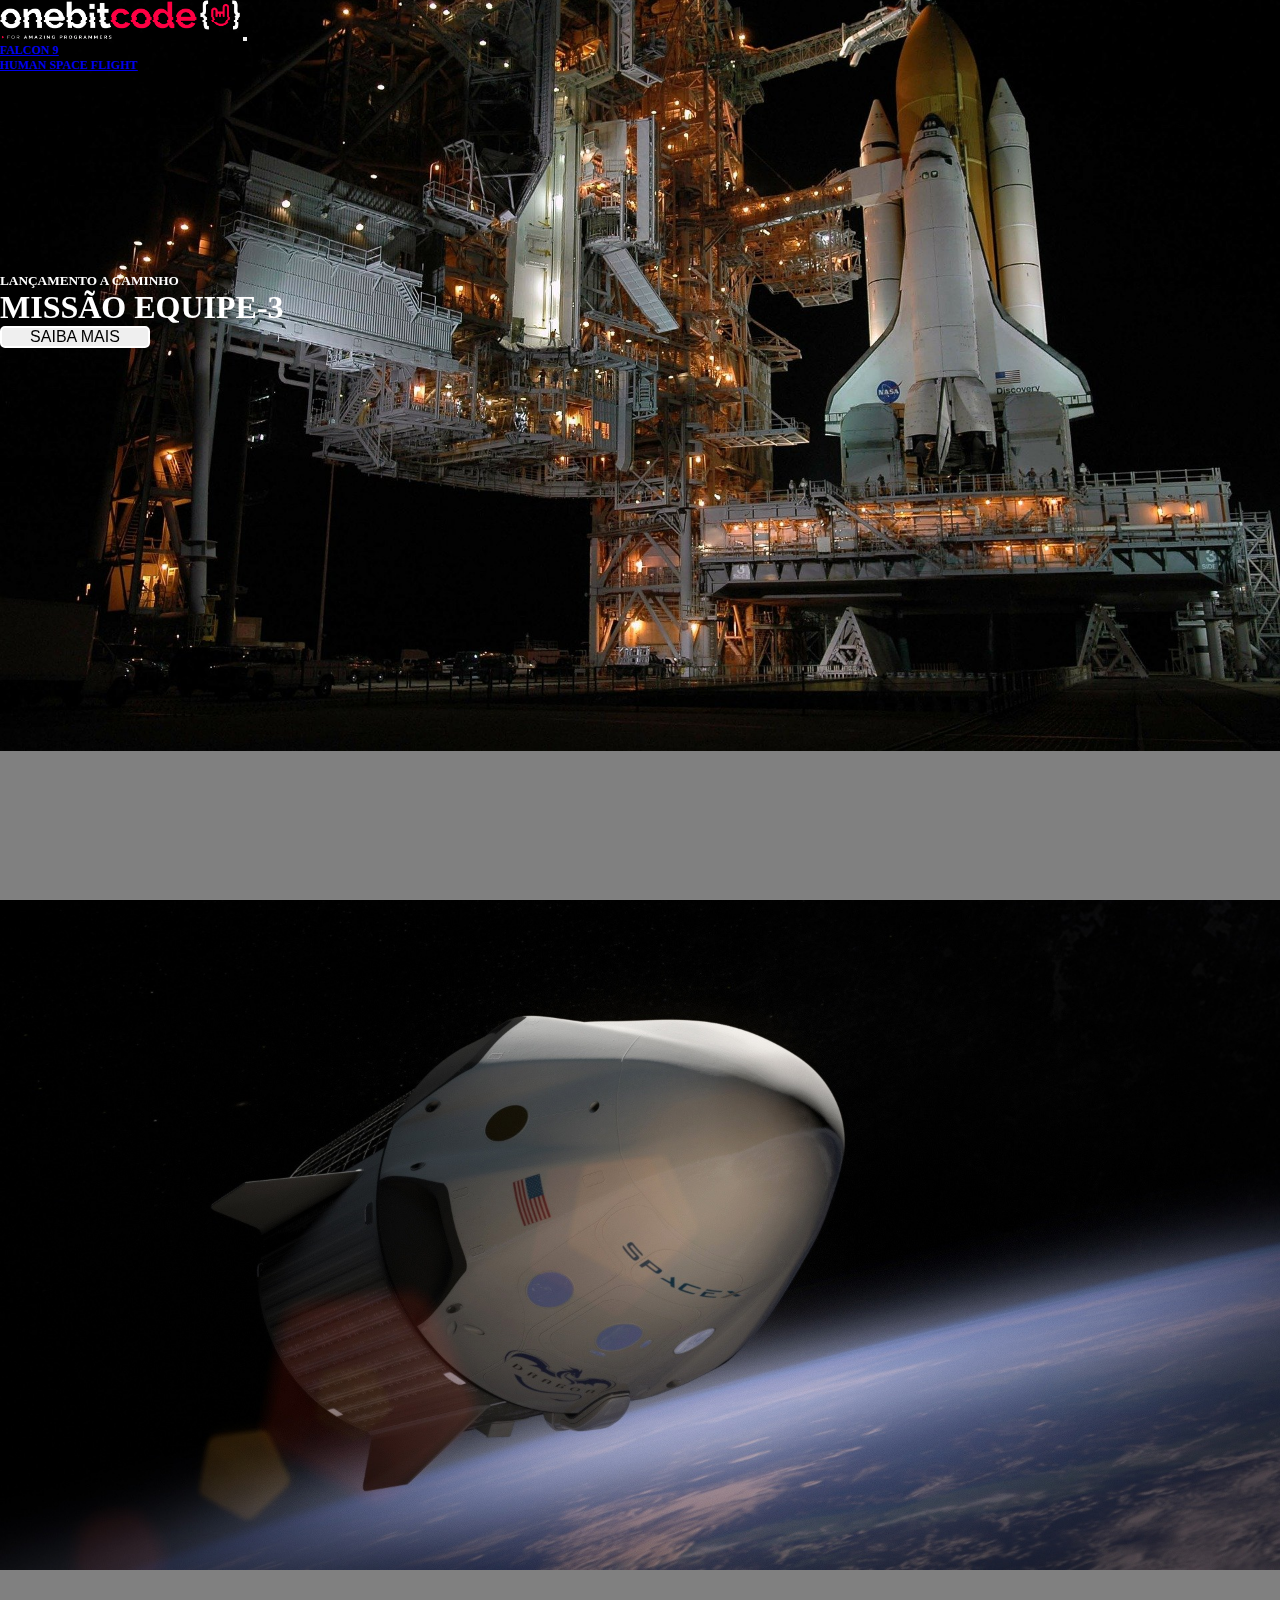
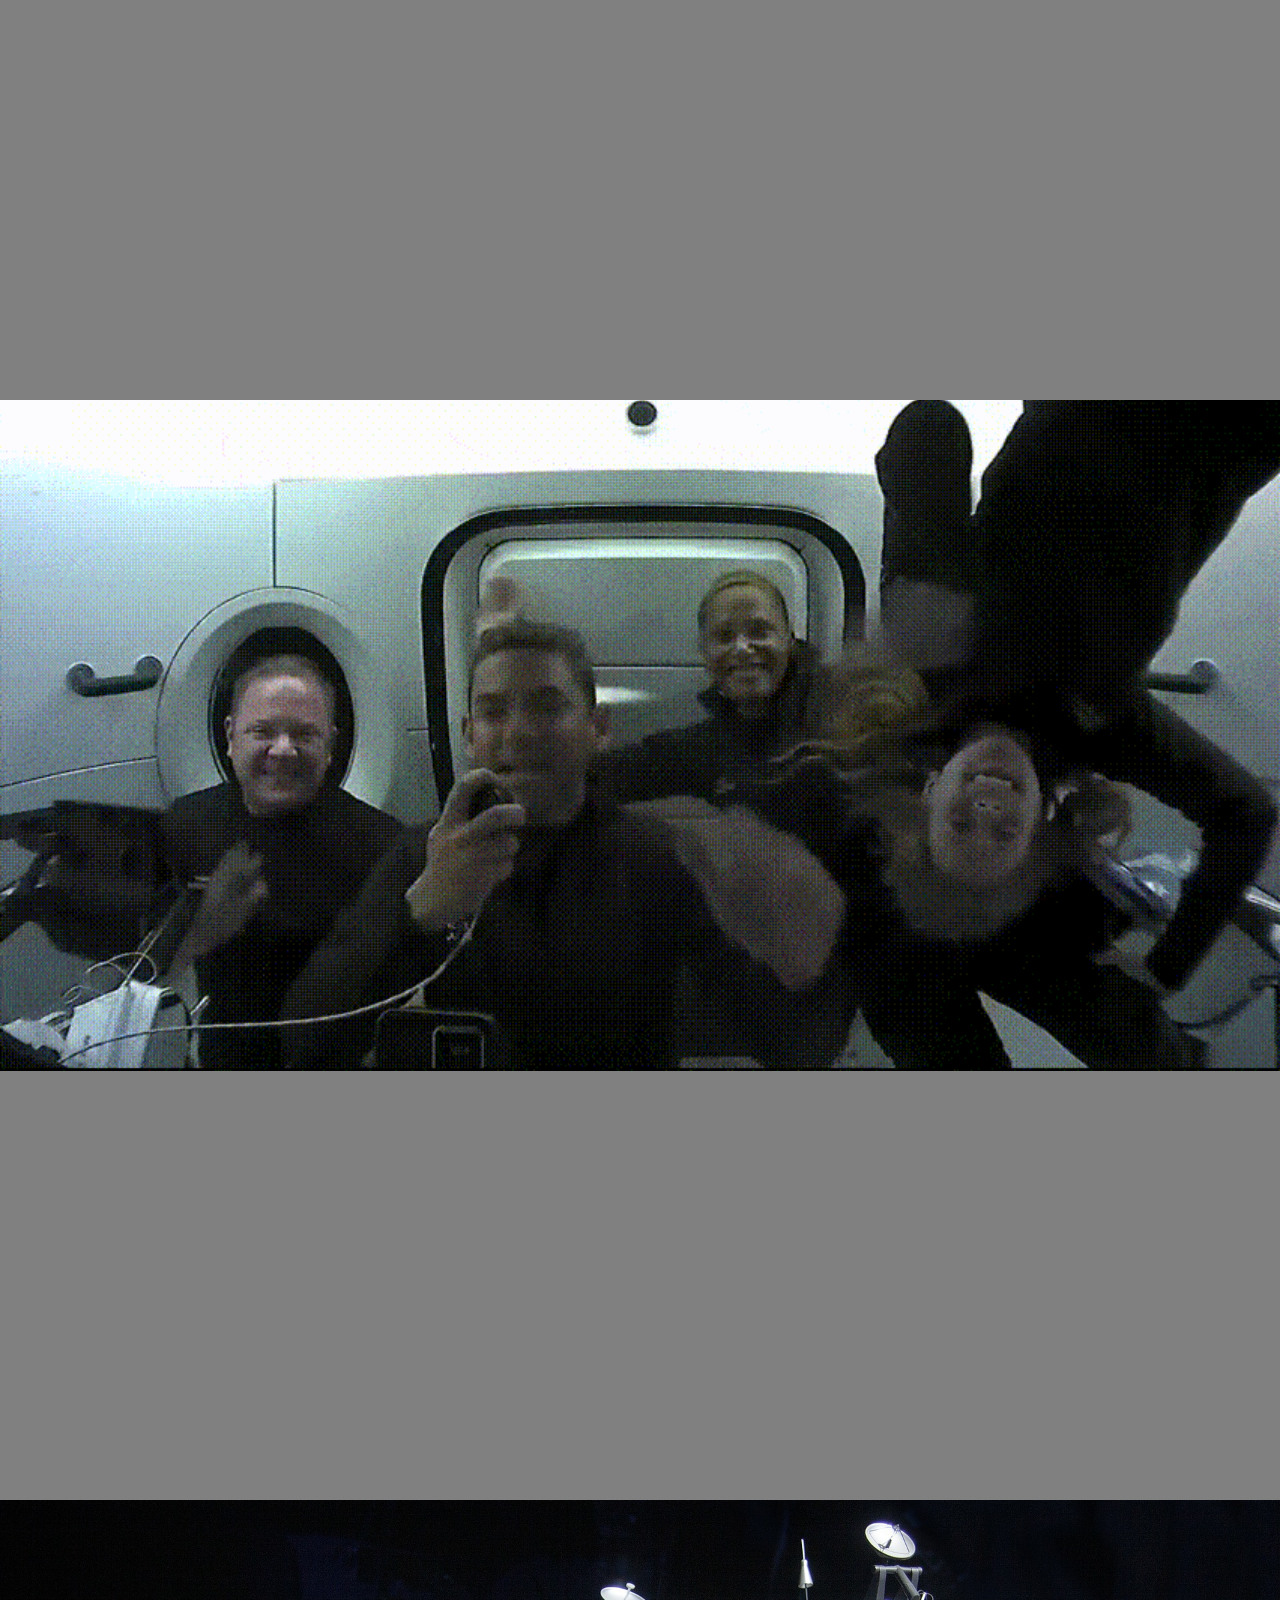
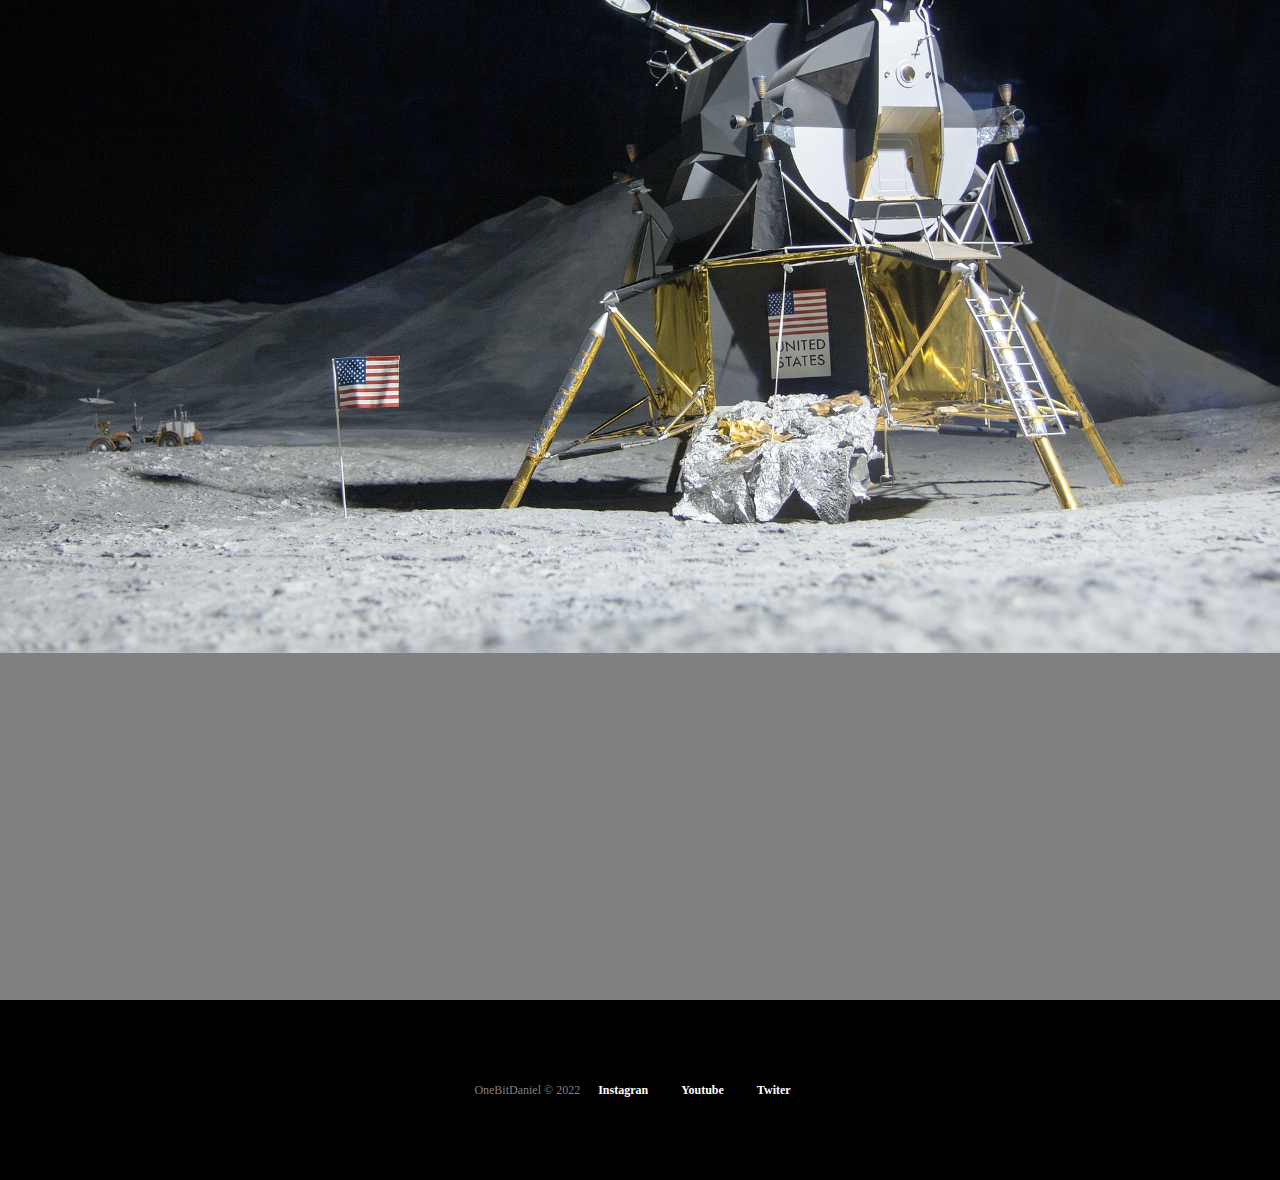
==== index.html @ efc18a8a "Pages created for a desktop width" ====
<!DOCTYPE html>
<html lang="pt-br">

<head>
  <meta charset="UTF-8">
  <meta http-equiv="X-UA-Compatible" content="IE=edge">
  <meta name="viewport" content="width=device-width, initial-scale=1.0">

  <!-- lib animation -->
  <link rel="stylesheet" href="https://unpkg.com/aos@next/dist/aos.css" />

  <!-- Bootstrap -->
  <link href="https://cdn.jsdelivr.net/npm/bootstrap@5.2.0/dist/css/bootstrap.min.css" rel="stylesheet"
    integrity="sha384-gH2yIJqKdNHPEq0n4Mqa/HGKIhSkIHeL5AyhkYV8i59U5AR6csBvApHHNl/vI1Bx" crossorigin="anonymous">

  <!-- Favicom -->
  <link rel="shortcut icon" href="./Imagens/favicon.png" type="image/x-icon">

  <!-- css -->
  <link rel="stylesheet" href="./css/style.css">

  <title>Projeto Insp SpaceX</title>
</head>

<body class="body-home" >
  <div class="container-fluid container1">
    <header class="header pt-4
        ">
      <nav class=" navbar navbar-expand-lg">
        <div class="container">
          <a class="navbar-brand" href="#"><img class="nav-logo " src="./Imagens/logo-obc-2021-darkbg.png" alt=""></a>
          <button class="navbar-toggler" type="button" data-bs-toggle="collapse" data-bs-target="#navbarNav"
            aria-controls="navbarNav" aria-expanded="false" aria-label="Toggle navigation">
            <span class="navbar-toggler-icon"></span>
          </button>
          <div class="collapse navbar-collapse" id="navbarNav">
            <ul class="navbar-nav">
              <li class="nav-item px-2">
                <a class="nav-link text-white active" aria-current="page" href="./pages/falcon9.html">FALCON 9</a>
              </li>
              <li class="nav-item">
                <a class="nav-link text-white active" aria-current="page" href="./pages/human.html">HUMAN SPACE FLIGHT</a>
              </li>
            </ul>
          </div>
        </div>
      </nav>
    </header>
    <div class="content1 container" data-aos="fade-up" data-aos-duration="3000">
      <h5>LANÇAMENTO A CAMINHO</h5>
      <h1 class="mb-5">MISSÃO EQUIPE-3</h1>
      <button type="button" class="btn btn-outline-light btn-lg btn-saiba-mais py-3 px-4">SAIBA MAIS</button>
    </div>
  </div>
  <div class="container-fluid container2 ">
    <div class="content2 container " data-aos-duration="3000" data-aos="fade-right">
      <h5>MISSÃO CONCLUÍDA</h5>
      <h1 class="mb-5">MISSÃO EQUIPE-2 RETORNOU PARA A TERRA</h1>
      <button type="button" class="btn btn-outline-light btn-lg btn-saiba-mais py-3 px-4">SAIBA MAIS</button>
    </div>
  </div>
  <div class="container-fluid container3">
    <div class="content2 container " data-aos-duration="3000" data-aos="fade-down">
      <h5>MISSÃO CONCLUÍDA</h5>
      <h1 class="mb-5">DRAGON RETORNOU PARA A TERRA</h1>
      <button type="button" class="btn btn-outline-light btn-lg btn-saiba-mais py-3 px-4">SAIBA MAIS</button>
    </div>
  </div>
  <div class="container-fluid container4">
    <div class="content2 container " data-aos-duration="3000" data-aos="fade-down-right">
      <h1 class="mb-5">STARSHIP POUSA ASTRONAUTAS DA NASA NA LUA</h1>
      <button type="button" class="btn btn-outline-light btn-lg btn-saiba-mais py-3 px-4">SAIBA MAIS</button>
    </div>
  </div>
  <div class="container-fluid footer p-5">
    <footer class="text-white">
      <p class="px-2p-footer">OneBitDaniel &copy; 2022</p>
      <a class="links-footer" href="">Instagran</a>
      <a href="" class="links-footer">Youtube</a>
      <a href="" class="links-footer">Twiter</a>
      
    </footer>
  </div>








  <!-- lib animation -->
  <script src="https://unpkg.com/aos@next/dist/aos.js"></script>
  <script>
    AOS.init();
  </script>

  <!-- Bootstrap -->
  <script src="https://cdn.jsdelivr.net/npm/bootstrap@5.2.0/dist/js/bootstrap.bundle.min.js"
    integrity="sha384-A3rJD856KowSb7dwlZdYEkO39Gagi7vIsF0jrRAoQmDKKtQBHUuLZ9AsSv4jD4Xa"
    crossorigin="anonymous"></script>
</body>

</html>
---- css/style.css ----
/* Colors */
/* Home */
* {
  margin: 0;
  padding: 0;
}

.body-home {
  background-color: gray;
  color: white;
}
.body-home .container1 {
  background-image: url("../../Imagens/home/01.jpg");
  background-repeat: no-repeat;
  background-size: 100%;
  width: 100%;
  background-position: 0px -100px;
  height: 100vh;
}
.body-home .content1 {
  margin-top: 200px;
}
.body-home .container2 {
  background-image: url("../../Imagens/home/03.jpg");
  background-repeat: no-repeat;
  background-size: 100%;
  width: 100%;
  height: 100vh;
  padding-top: 200px;
  background-position: 0 -50px;
}
.body-home .content2 {
  display: flex;
  flex-direction: column;
  padding-right: 45%;
}
.body-home .container3 {
  background-image: url("../../Imagens/home/02.gif");
  background-repeat: no-repeat;
  background-size: 100%;
  width: 100%;
  height: 100vh;
  padding-top: 200px;
  background-position: 0 -50px;
}
.body-home .container4 {
  background-image: url("../../Imagens/home/04.jpg");
  background-repeat: no-repeat;
  background-size: 100%;
  width: 100%;
  height: 100vh;
  padding-top: 200px;
  background-position: 0 -100px;
}

.links-footer {
  text-decoration: none;
  color: white;
  padding: 15px;
  font-weight: bold;
}

.header {
  font-size: 12px;
  font-weight: bold;
}

.nav-logo {
  width: 240px;
}

.btn-saiba-mais {
  border-radius: 5px;
  border: 2px solid white;
  width: 150px;
  font-size: 16px;
}

.footer {
  height: 20vh;
  background-color: black;
  display: flex;
  justify-content: center;
  align-items: center;
  text-align: center;
  flex-wrap: wrap;
  gap: 10px;
  font-size: 12px;
}
.footer p {
  display: inline;
  color: gray;
}

/* falcon */
.body-falcon9 {
  background-color: black;
  color: rgb(255, 255, 255);
}
.body-falcon9 .container1 {
  background-image: url("../../Imagens/falcon9/01.jpg");
  background-repeat: no-repeat;
  background-size: cover;
  background-position: center;
  height: 100vh;
}
.body-falcon9 .content1 {
  display: flex;
  justify-content: center;
  flex-direction: column;
  height: 80vh;
  text-align: center;
  color: rgb(0, 0, 0);
}
.body-falcon9 .content1 h1 {
  font-size: 90px;
  font-weight: bold;
}
.body-falcon9 .content1 p {
  font-weight: 500;
}
.body-falcon9 .container2 {
  background-color: black;
  height: 40vh;
}
.body-falcon9 .container2 .content2 {
  display: flex;
  justify-content: space-around;
  align-items: center;
  text-align: center;
  height: 40vh;
}
.body-falcon9 .container2 .content2 h2 {
  font-size: 90px;
}
.body-falcon9 .container2 .content2 p {
  font-size: 20px;
  font-weight: 400;
}
.body-falcon9 .container3 {
  background-image: url("../../Imagens/falcon9/02.jpg");
  background-repeat: no-repeat;
  background-size: cover;
  background-position: center;
  height: 100vh;
}
.body-falcon9 .container3 .content3 {
  display: flex;
  width: 45vw;
  font-size: 24px;
  font-weight: 400;
  display: flex;
  align-items: center;
  height: 100vh;
  line-height: 50px;
}
.body-falcon9 .container4 {
  height: 100vh;
}
.body-falcon9 .container4 .content4 {
  height: 100vh;
}
.body-falcon9 .container4 .content4 .c1 {
  height: 100vh;
  width: 100vw;
  background-image: url("../../Imagens/falcon9/03.jpg");
  background-repeat: no-repeat;
  background-size: cover;
  background-position: center;
}
.body-falcon9 .container4 .content4 .c1 .c1-item1 {
  display: flex;
  flex-direction: column;
  width: 40vw;
  margin-left: 200px;
  justify-content: center;
  height: 100vh;
}
.body-falcon9 .container4 .content4 .c1 .c1-item1 p {
  font-size: 16px;
}
.body-falcon9 .container4 .content4 .c1 .c1-item1 h3 {
  font-size: 32px;
}
.body-falcon9 .container4 .content4 .c1 .c1-item1 table tr td {
  font-size: 20px;
  border-bottom: white 1px solid;
  padding: 10px;
}
.body-falcon9 .container4 .content4 .c2 {
  background-image: url(../../Imagens/falcon9/04.jpg);
  background-repeat: no-repeat;
  background-position: center;
  background-size: cover;
  height: 100vh;
}
.body-falcon9 .container4 .content4 .c2 div {
  display: flex;
  flex-direction: column;
  width: 30vw;
  margin-left: 200px;
  justify-content: center;
  height: 100vh;
}
.body-falcon9 .container4 .content4 .c2 div p {
  font-size: 16px;
}
.body-falcon9 .container4 .content4 .c2 div h3 {
  font-size: 32px;
}
.body-falcon9 .container4 .content4 .c3 {
  background-image: url("../../Imagens/falcon9/05.jpg");
  background-repeat: no-repeat;
  background-position: center;
  background-size: cover;
  height: 100vh;
}
.body-falcon9 .container4 .content4 .c3 div {
  display: flex;
  flex-direction: column;
  width: 30vw;
  margin-left: 200px;
  justify-content: center;
  height: 100vh;
}
.body-falcon9 .container4 .content4 .c3 div p {
  font-size: 16px;
}
.body-falcon9 .container4 .content4 .c3 div h3 {
  font-size: 32px;
}
.body-falcon9 .container4 .content4 .c3 div table tr td {
  font-size: 20px;
  border-bottom: white 1px solid;
  padding: 10px;
}
.body-falcon9 .container4 .content4 .c4 {
  background-image: url("../../Imagens/falcon9/06.jpg");
  background-repeat: no-repeat;
  background-position: center;
  background-size: cover;
  height: 100vh;
}
.body-falcon9 .container4 .content4 .c4 div {
  display: flex;
  flex-direction: column;
  width: 30vw;
  margin-left: 200px;
  justify-content: center;
  height: 100vh;
}
.body-falcon9 .container4 .content4 .c4 div p {
  font-size: 16px;
}
.body-falcon9 .container4 .content4 .c4 div h3 {
  font-size: 32px;
}
.body-falcon9 .container4 .content4 .c4 div .sub-title {
  font-size: 18px;
}
.body-falcon9 .container4 .content4 .c5 {
  background-image: url("../../Imagens/falcon9/07.jpg");
  background-repeat: no-repeat;
  background-position: center;
  background-size: cover;
  height: 100vh;
}
.body-falcon9 .container4 .content4 .c5 div {
  display: flex;
  flex-direction: column;
  width: 30vw;
  margin-left: 200px;
  justify-content: center;
  height: 100vh;
}
.body-falcon9 .container4 .content4 .c5 div p {
  font-size: 16px;
}
.body-falcon9 .container4 .content4 .c5 div h3 {
  font-size: 32px;
}
.body-falcon9 .container4 .content4 .c5 div table tr td {
  font-size: 20px;
  border-bottom: white 1px solid;
  padding: 10px;
}
.body-falcon9 .container5 {
  background-image: url("../../Imagens/falcon9/08.jpg");
  background-repeat: no-repeat;
  background-position: center;
  background-size: cover;
  height: 100vh;
}
.body-falcon9 .container5 .content5 {
  display: flex;
  flex-direction: column;
  width: 30vw;
  margin-left: 200px;
  justify-content: center;
  height: 100vh;
}
.body-falcon9 .container5 .content5 p {
  font-size: 16px;
}
.body-falcon9 .container5 .content5 h3 {
  font-size: 32px;
}
.body-falcon9 .container5 .content5 table tr td {
  font-size: 20px;
  border-bottom: white 1px solid;
  padding: 10px;
}
.body-falcon9 .container6 {
  height: 100vh;
}
.body-falcon9 .container6 img {
  height: 100vh;
  width: 100vw;
}
.body-falcon9 .container7 {
  display: flex;
  height: 80vh;
  text-align: center;
  justify-content: center;
  align-items: center;
}
.body-falcon9 .container7 button {
  border: solid white 2px;
  border-radius: 5px;
  font-size: 16px;
}

/* HumanFlight */
.body-human {
  background-color: gray;
  color: white;
}
.body-human .container1 {
  background-image: url("../../Imagens/humanFlight/01.jpg");
  background-repeat: no-repeat;
  height: 100vh;
  background-position: center;
  width: 100%;
  background-size: cover;
}
.body-human .container1 .gray {
  color: rgb(56, 56, 56);
}
.body-human .content1 {
  height: 88vh;
  display: flex;
  justify-content: center;
  align-items: center;
  text-align: center;
  flex-direction: column;
}
.body-human .content1 .title-human {
  font-size: 120px;
}
.body-human .content1 .subtitle-human {
  font-size: 30px;
  font-weight: 300;
}
.body-human .container2 {
  background-color: black;
  height: 25vh;
  display: flex;
  justify-content: center;
  align-items: center;
}
.body-human .container2 .content2 {
  font-weight: 400;
  font-size: 20px;
  width: 800px;
  text-align: center;
}
.body-human .container3 {
  background-image: url(../../Imagens/humanFlight/02.jpg);
  background-repeat: no-repeat;
  height: 100vh;
  background-size: cover;
  background-position: center;
}
.body-human .container3 .content3 {
  display: flex;
  flex-direction: column;
  justify-content: center;
  height: 100vh;
  padding-left: 55%;
}
.body-human .container3 .content3 h5 {
  font-size: 16px;
  font-weight: 400;
}
.body-human .container3 .content3 h1 {
  font-weight: bold;
}
.body-human .container3 .content3 h6 {
  font-weight: 300;
}
.body-human .container4 {
  background-image: url("../../Imagens/humanFlight/03.jpg");
  background-repeat: no-repeat;
  height: 100vh;
  background-size: cover;
  background-position: center;
}
.body-human .container4 .content4 {
  display: flex;
  flex-direction: column;
  justify-content: center;
  height: 100vh;
  padding-left: 64px;
}
.body-human .container4 .content4 h5 {
  font-size: 16px;
  font-weight: 400;
}
.body-human .container4 .content4 h1 {
  font-weight: bold;
}
.body-human .container4 .content4 h6 {
  font-weight: 300;
}
.body-human .container5 {
  background-image: url(../../Imagens/humanFlight/04.jpg);
  background-repeat: no-repeat;
  height: 100vh;
  background-size: cover;
  background-position: center;
}
.body-human .container5 .content5 {
  display: flex;
  flex-direction: column;
  justify-content: center;
  height: 100vh;
  padding-left: 55%;
}
.body-human .container5 .content5 h5 {
  font-size: 16px;
  font-weight: 400;
}
.body-human .container5 .content5 h1 {
  font-weight: bold;
}
.body-human .container5 .content5 h6 {
  font-weight: 300;
}
.body-human .container6 {
  background-image: url("../../Imagens/humanFlight/05.jpg");
  background-repeat: no-repeat;
  height: 100vh;
  background-size: cover;
  background-position: center;
}
.body-human .container6 .content6 {
  display: flex;
  flex-direction: column;
  justify-content: center;
  height: 100vh;
  padding-left: 64px;
}
.body-human .container6 .content6 h5 {
  font-size: 16px;
  font-weight: 400;
}
.body-human .container6 .content6 h1 {
  font-weight: bold;
}
.body-human .container6 .content6 h6 {
  font-weight: 300;
}
.body-human .container7 {
  display: flex;
  height: 80vh;
  text-align: center;
  justify-content: center;
  align-items: center;
}
.body-human .container7 button {
  border: solid white 2px;
  border-radius: 5px;
  font-size: 16px;
}

/*# sourceMappingURL=style.css.map */
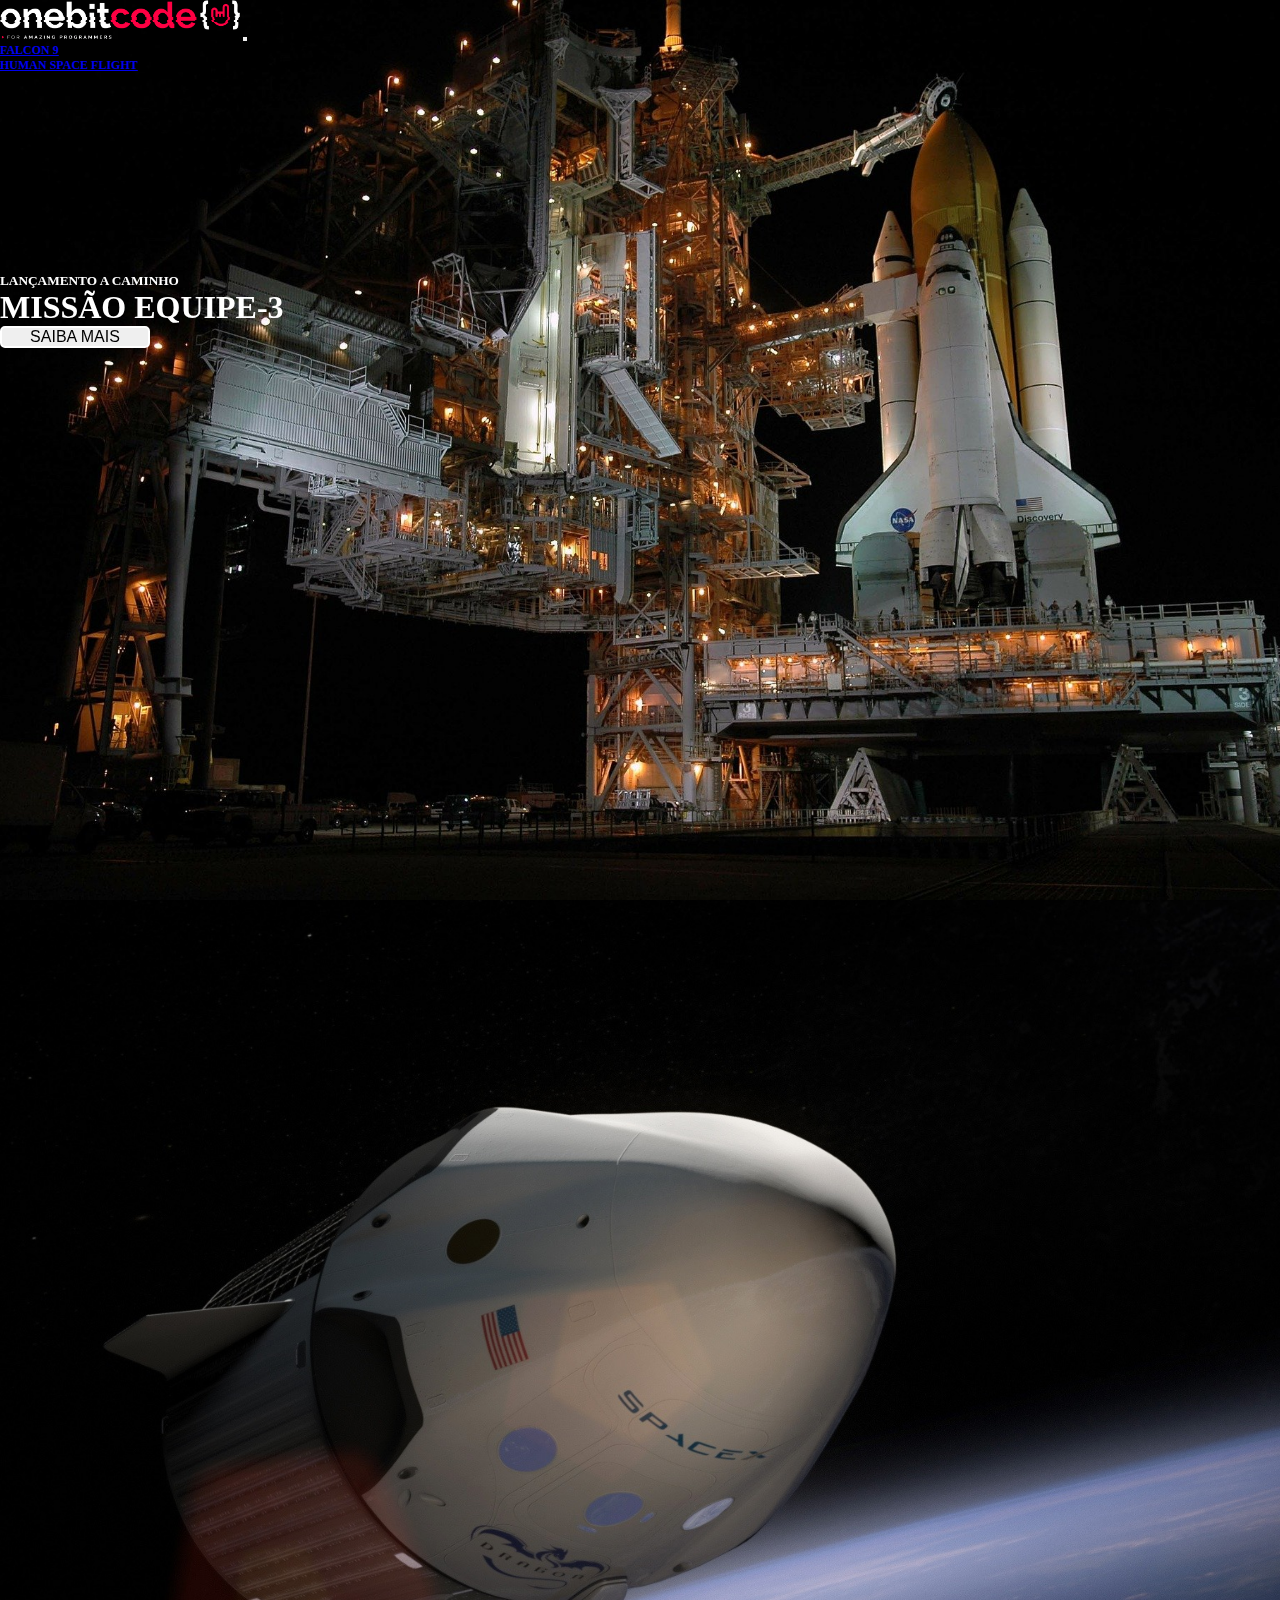
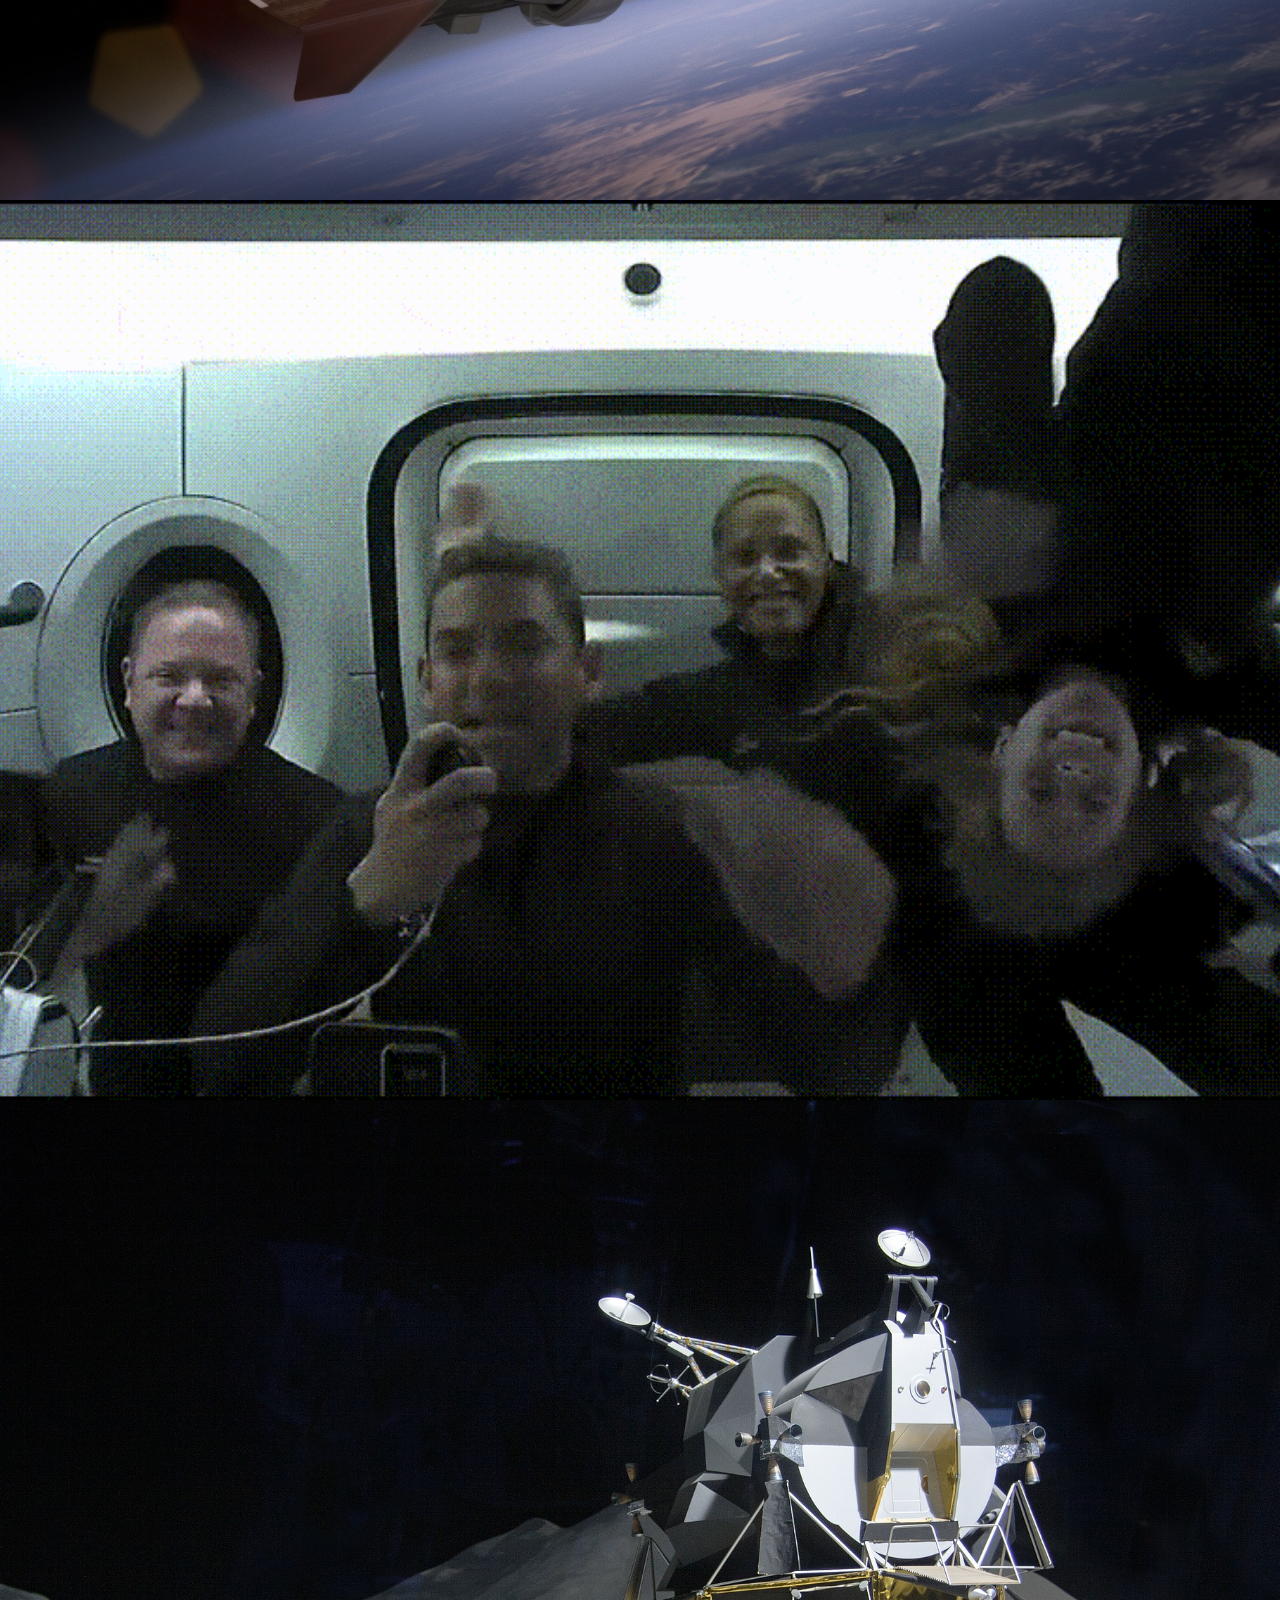
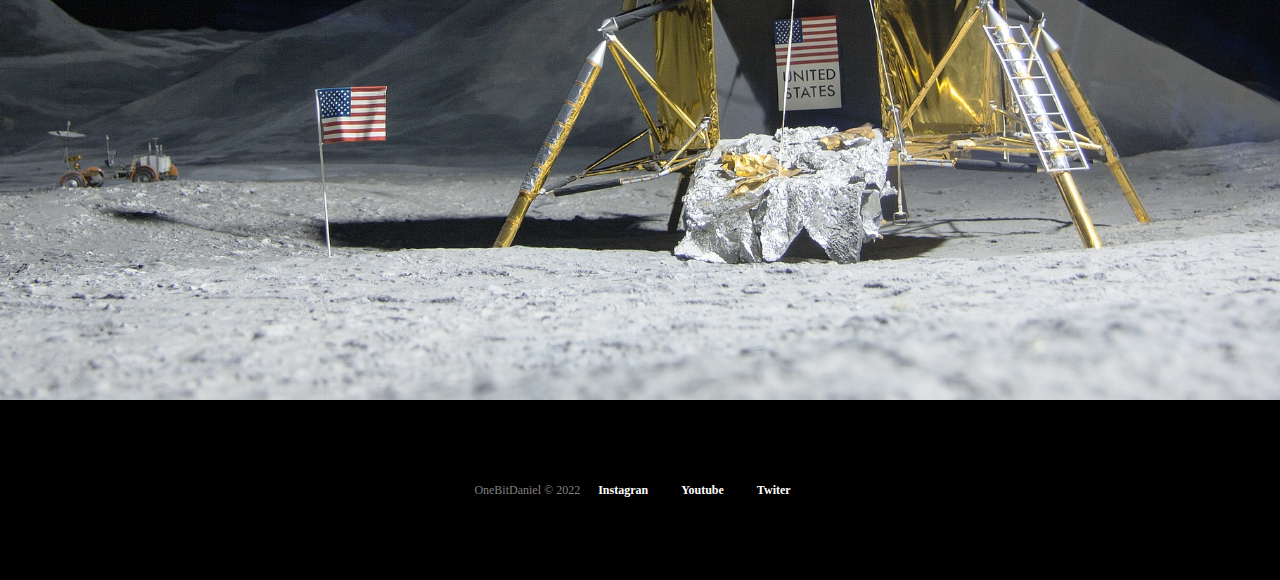
==== commit 044bcbae: "Finished project" ====
--- a/index.html
+++ b/index.html
@@ -23,17 +23,17 @@
 </head>
 
 <body class="body-home" >
-  <div class="container-fluid container1">
+  <div class="container-fluid container1 ">
     <header class="header pt-4
         ">
-      <nav class=" navbar navbar-expand-lg">
+      <nav class=" navbar navbar-dark navbar-expand-lg">
         <div class="container">
-          <a class="navbar-brand" href="#"><img class="nav-logo " src="./Imagens/logo-obc-2021-darkbg.png" alt=""></a>
+          <a class="navbar-brand " href="#"><img class="logo nav-logo " src="./Imagens/logo-obc-2021-darkbg.png" alt=""></a>
           <button class="navbar-toggler" type="button" data-bs-toggle="collapse" data-bs-target="#navbarNav"
             aria-controls="navbarNav" aria-expanded="false" aria-label="Toggle navigation">
-            <span class="navbar-toggler-icon"></span>
+            <span class="navbar-toggler-icon "></span>
           </button>
-          <div class="collapse navbar-collapse" id="navbarNav">
+          <div class="collapse navbar-collapse text-white" id="navbarNav">
             <ul class="navbar-nav">
               <li class="nav-item px-2">
                 <a class="nav-link text-white active" aria-current="page" href="./pages/falcon9.html">FALCON 9</a>
@@ -53,7 +53,7 @@
     </div>
   </div>
   <div class="container-fluid container2 ">
-    <div class="content2 container " data-aos-duration="3000" data-aos="fade-right">
+    <div class="content2" data-aos-duration="3000" data-aos="fade-right">
       <h5>MISSÃO CONCLUÍDA</h5>
       <h1 class="mb-5">MISSÃO EQUIPE-2 RETORNOU PARA A TERRA</h1>
       <button type="button" class="btn btn-outline-light btn-lg btn-saiba-mais py-3 px-4">SAIBA MAIS</button>
@@ -67,7 +67,7 @@
     </div>
   </div>
   <div class="container-fluid container4">
-    <div class="content2 container " data-aos-duration="3000" data-aos="fade-down-right">
+    <div class="content2  container " data-aos-duration="3000" data-aos="fade-down-right">
       <h1 class="mb-5">STARSHIP POUSA ASTRONAUTAS DA NASA NA LUA</h1>
       <button type="button" class="btn btn-outline-light btn-lg btn-saiba-mais py-3 px-4">SAIBA MAIS</button>
     </div>
@@ -87,8 +87,6 @@
 
 
 
-
-
   <!-- lib animation -->
   <script src="https://unpkg.com/aos@next/dist/aos.js"></script>
   <script>
--- a/css/style.css
+++ b/css/style.css
@@ -12,9 +12,8 @@
 .body-home .container1 {
   background-image: url("../../Imagens/home/01.jpg");
   background-repeat: no-repeat;
-  background-size: 100%;
-  width: 100%;
-  background-position: 0px -100px;
+  background-size: cover;
+  background-position: center;
   height: 100vh;
 }
 .body-home .content1 {
@@ -23,34 +22,31 @@
 .body-home .container2 {
   background-image: url("../../Imagens/home/03.jpg");
   background-repeat: no-repeat;
-  background-size: 100%;
-  width: 100%;
-  height: 100vh;
-  padding-top: 200px;
-  background-position: 0 -50px;
+  background-size: cover;
+  background-position: center;
+  height: 100vh;
 }
 .body-home .content2 {
   display: flex;
   flex-direction: column;
-  padding-right: 45%;
+  justify-content: center;
+  width: 55vw;
+  height: 100vh;
+  margin-left: 80px;
 }
 .body-home .container3 {
   background-image: url("../../Imagens/home/02.gif");
   background-repeat: no-repeat;
-  background-size: 100%;
-  width: 100%;
-  height: 100vh;
-  padding-top: 200px;
-  background-position: 0 -50px;
+  background-size: cover;
+  background-position: center;
+  height: 100vh;
 }
 .body-home .container4 {
   background-image: url("../../Imagens/home/04.jpg");
   background-repeat: no-repeat;
-  background-size: 100%;
-  width: 100%;
-  height: 100vh;
-  padding-top: 200px;
-  background-position: 0 -100px;
+  background-size: cover;
+  background-position: center;
+  height: 100vh;
 }
 
 .links-footer {
@@ -92,6 +88,22 @@
   color: gray;
 }
 
+@media (max-width: 860px) {
+  .body-home .content2 {
+    margin-left: 45px;
+    width: 80vw;
+  }
+}
+@media (max-width: 405px) {
+  .logo {
+    width: 175px;
+    margin-left: 25px;
+  }
+  .body-home .content2 {
+    margin-left: 25px;
+    width: 80vw;
+  }
+}
 /* falcon */
 .body-falcon9 {
   background-color: black;
@@ -119,6 +131,14 @@
 .body-falcon9 .content1 p {
   font-weight: 500;
 }
+@media (max-width: 469px) {
+  .body-falcon9 .content1 h1 {
+    font-size: 58px;
+  }
+  .body-falcon9 .content1 p {
+    font-size: 18px;
+  }
+}
 .body-falcon9 .container2 {
   background-color: black;
   height: 40vh;
@@ -128,7 +148,8 @@
   justify-content: space-around;
   align-items: center;
   text-align: center;
-  height: 40vh;
+  height: 100%;
+  flex-wrap: wrap;
 }
 .body-falcon9 .container2 .content2 h2 {
   font-size: 90px;
@@ -137,6 +158,16 @@
   font-size: 20px;
   font-weight: 400;
 }
+@media (max-width: 768px) {
+  .body-falcon9 .container2 {
+    height: 80vh;
+  }
+}
+@media (max-width: 449px) {
+  .body-falcon9 .container2 {
+    height: 120vh;
+  }
+}
 .body-falcon9 .container3 {
   background-image: url("../../Imagens/falcon9/02.jpg");
   background-repeat: no-repeat;
@@ -149,10 +180,19 @@
   width: 45vw;
   font-size: 24px;
   font-weight: 400;
-  display: flex;
   align-items: center;
   height: 100vh;
   line-height: 50px;
+}
+@media (max-width: 1000px) {
+  .body-falcon9 .container3 .content3 {
+    width: 80vw;
+  }
+}
+@media (max-width: 679px) {
+  .body-falcon9 .container3 .content3 {
+    font-size: 16px;
+  }
 }
 .body-falcon9 .container4 {
   height: 100vh;
@@ -187,6 +227,23 @@
   border-bottom: white 1px solid;
   padding: 10px;
 }
+@media (max-width: 1000px) {
+  .body-falcon9 .container4 .content4 .c1 .c1-item1 {
+    margin-left: 60px;
+    width: 80vw;
+  }
+  .body-falcon9 .container4 .content4 .c1 .c1-item1 p {
+    font-size: 12px;
+  }
+  .body-falcon9 .container4 .content4 .c1 .c1-item1 h3 {
+    font-size: 22px;
+  }
+  .body-falcon9 .container4 .content4 .c1 .c1-item1 table tr td {
+    font-size: 14px;
+    border-bottom: white 1px solid;
+    padding: 5px;
+  }
+}
 .body-falcon9 .container4 .content4 .c2 {
   background-image: url(../../Imagens/falcon9/04.jpg);
   background-repeat: no-repeat;
@@ -207,6 +264,30 @@
 }
 .body-falcon9 .container4 .content4 .c2 div h3 {
   font-size: 32px;
+}
+@media (max-width: 900px) {
+  .body-falcon9 .container4 .content4 .c2 div {
+    margin-left: 100px;
+    width: 50vw;
+  }
+}
+@media (max-width: 500px) {
+  .body-falcon9 .container4 .content4 .c2 div {
+    color: rgb(255, 255, 255);
+    margin-left: 50px;
+    width: 80vw;
+  }
+  .body-falcon9 .container4 .content4 .c2 div p {
+    font-size: 12px;
+  }
+  .body-falcon9 .container4 .content4 .c2 div h3 {
+    font-size: 22px;
+  }
+  .body-falcon9 .container4 .content4 .c2 div table tr td {
+    font-size: 14px;
+    border-bottom: white 1px solid;
+    padding: 5px;
+  }
 }
 .body-falcon9 .container4 .content4 .c3 {
   background-image: url("../../Imagens/falcon9/05.jpg");
@@ -234,6 +315,23 @@
   border-bottom: white 1px solid;
   padding: 10px;
 }
+@media (max-width: 900px) {
+  .body-falcon9 .container4 .content4 .c3 div {
+    margin-left: 60px;
+    width: 80vw;
+  }
+  .body-falcon9 .container4 .content4 .c3 div p {
+    font-size: 16px;
+  }
+  .body-falcon9 .container4 .content4 .c3 div h3 {
+    font-size: 22px;
+  }
+  .body-falcon9 .container4 .content4 .c3 div table tr td {
+    font-size: 14px;
+    border-bottom: white 1px solid;
+    padding: 5px;
+  }
+}
 .body-falcon9 .container4 .content4 .c4 {
   background-image: url("../../Imagens/falcon9/06.jpg");
   background-repeat: no-repeat;
@@ -257,6 +355,30 @@
 }
 .body-falcon9 .container4 .content4 .c4 div .sub-title {
   font-size: 18px;
+}
+@media (max-width: 900px) {
+  .body-falcon9 .container4 .content4 .c4 div {
+    margin-left: 100px;
+    width: 50vw;
+  }
+}
+@media (max-width: 500px) {
+  .body-falcon9 .container4 .content4 .c4 div {
+    color: rgb(255, 255, 255);
+    margin-left: 50px;
+    width: 80vw;
+  }
+  .body-falcon9 .container4 .content4 .c4 div p {
+    font-size: 12px;
+  }
+  .body-falcon9 .container4 .content4 .c4 div h3 {
+    font-size: 22px;
+  }
+  .body-falcon9 .container4 .content4 .c4 div table tr td {
+    font-size: 14px;
+    border-bottom: white 1px solid;
+    padding: 5px;
+  }
 }
 .body-falcon9 .container4 .content4 .c5 {
   background-image: url("../../Imagens/falcon9/07.jpg");
@@ -284,6 +406,23 @@
   border-bottom: white 1px solid;
   padding: 10px;
 }
+@media (max-width: 900px) {
+  .body-falcon9 .container4 .content4 .c5 div {
+    margin-left: 60px;
+    width: 80vw;
+  }
+  .body-falcon9 .container4 .content4 .c5 div p {
+    font-size: 16px;
+  }
+  .body-falcon9 .container4 .content4 .c5 div h3 {
+    font-size: 22px;
+  }
+  .body-falcon9 .container4 .content4 .c5 div table tr td {
+    font-size: 14px;
+    border-bottom: white 1px solid;
+    padding: 5px;
+  }
+}
 .body-falcon9 .container5 {
   background-image: url("../../Imagens/falcon9/08.jpg");
   background-repeat: no-repeat;
@@ -310,6 +449,18 @@
   border-bottom: white 1px solid;
   padding: 10px;
 }
+@media (max-width: 1000px) {
+  .body-falcon9 .container5 .content5 {
+    margin-left: 75px;
+    width: 80vw;
+  }
+}
+@media (max-width: 679px) {
+  .body-falcon9 .container5 .content5 {
+    margin-left: 40px;
+    font-size: 16px;
+  }
+}
 .body-falcon9 .container6 {
   height: 100vh;
 }
@@ -323,11 +474,17 @@
   text-align: center;
   justify-content: center;
   align-items: center;
+  flex-wrap: wrap;
 }
 .body-falcon9 .container7 button {
   border: solid white 2px;
   border-radius: 5px;
   font-size: 16px;
+}
+@media (max-width: 521px) {
+  .body-falcon9 .container7 button {
+    margin-top: 5px;
+  }
 }
 
 /* HumanFlight */
@@ -340,13 +497,12 @@
   background-repeat: no-repeat;
   height: 100vh;
   background-position: center;
-  width: 100%;
   background-size: cover;
 }
 .body-human .container1 .gray {
   color: rgb(56, 56, 56);
 }
-.body-human .content1 {
+.body-human .container1 .content1 {
   height: 88vh;
   display: flex;
   justify-content: center;
@@ -354,12 +510,28 @@
   text-align: center;
   flex-direction: column;
 }
-.body-human .content1 .title-human {
+.body-human .container1 .content1 .title-human {
   font-size: 120px;
 }
-.body-human .content1 .subtitle-human {
+.body-human .container1 .content1 .subtitle-human {
   font-size: 30px;
   font-weight: 300;
+}
+@media (max-width: 811px) {
+  .body-human .container1 .content1 .title-human {
+    font-size: 80px;
+  }
+  .body-human .container1 .content1 .subtitle-human {
+    font-size: 22px;
+  }
+}
+@media (max-width: 520px) {
+  .body-human .container1 .content1 .title-human {
+    font-size: 50px;
+  }
+  .body-human .container1 .content1 .subtitle-human {
+    font-size: 16px;
+  }
 }
 .body-human .container2 {
   background-color: black;
@@ -371,8 +543,13 @@
 .body-human .container2 .content2 {
   font-weight: 400;
   font-size: 20px;
-  width: 800px;
+  width: 80vw;
   text-align: center;
+}
+@media (max-width: 720px) {
+  .body-human .container2 .content2 {
+    font-size: 18px;
+  }
 }
 .body-human .container3 {
   background-image: url(../../Imagens/humanFlight/02.jpg);
@@ -398,6 +575,11 @@
 .body-human .container3 .content3 h6 {
   font-weight: 300;
 }
+@media (max-width: 720px) {
+  .body-human .container3 .content3 {
+    padding-left: 45%;
+  }
+}
 .body-human .container4 {
   background-image: url("../../Imagens/humanFlight/03.jpg");
   background-repeat: no-repeat;
@@ -422,6 +604,11 @@
 .body-human .container4 .content4 h6 {
   font-weight: 300;
 }
+@media (max-width: 520px) {
+  .body-human .container4 .content4 {
+    padding-left: 20px;
+  }
+}
 .body-human .container5 {
   background-image: url(../../Imagens/humanFlight/04.jpg);
   background-repeat: no-repeat;
@@ -446,6 +633,11 @@
 .body-human .container5 .content5 h6 {
   font-weight: 300;
 }
+@media (max-width: 720px) {
+  .body-human .container5 .content5 {
+    padding-left: 40%;
+  }
+}
 .body-human .container6 {
   background-image: url("../../Imagens/humanFlight/05.jpg");
   background-repeat: no-repeat;
@@ -470,17 +662,28 @@
 .body-human .container6 .content6 h6 {
   font-weight: 300;
 }
+@media (max-width: 520px) {
+  .body-human .container6 .content6 {
+    padding-left: 20px;
+  }
+}
 .body-human .container7 {
   display: flex;
   height: 80vh;
   text-align: center;
   justify-content: center;
   align-items: center;
+  flex-wrap: wrap;
 }
 .body-human .container7 button {
   border: solid white 2px;
   border-radius: 5px;
   font-size: 16px;
 }
+@media (max-width: 521px) {
+  .body-human .container7 button {
+    margin-top: 5px;
+  }
+}
 
 /*# sourceMappingURL=style.css.map */
